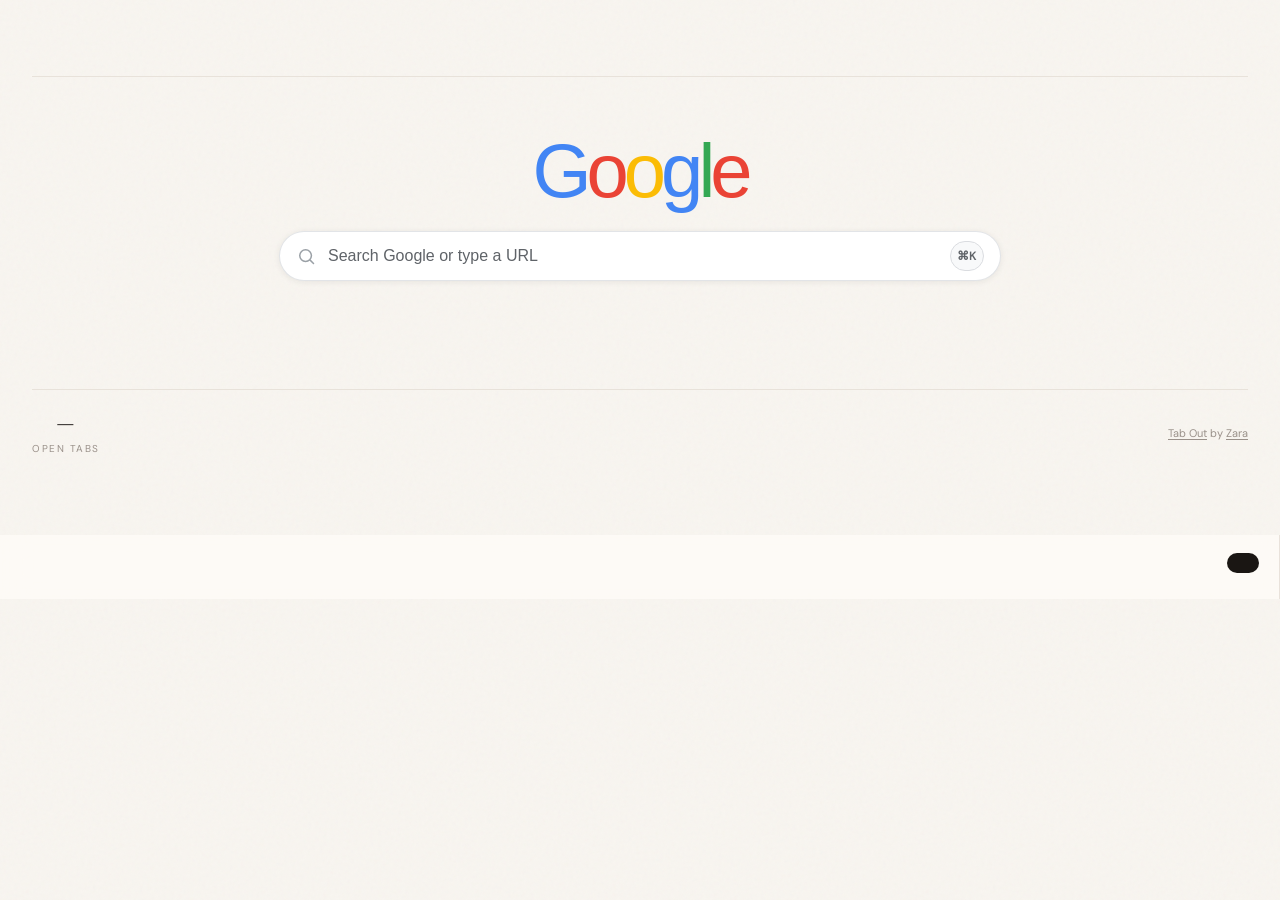
==== extension/index.html @ 03a7dc78 "增加了搜索框、常用网址和标签栏 增加了搜索框、常用网址和标签栏" ====
<!DOCTYPE html>
<html lang="en">
<head>
  <meta charset="UTF-8">
  <meta name="viewport" content="width=device-width, initial-scale=1.0">
  <title>Tab Out</title>

  <!-- Google Fonts: Newsreader (for headings/numbers) + DM Sans (for body text) -->
  <link rel="preconnect" href="https://fonts.googleapis.com">
  <link href="https://fonts.googleapis.com/css2?family=Newsreader:ital,opsz,wght@0,6..72,300;0,6..72,400;0,6..72,500;1,6..72,300;1,6..72,400&family=DM+Sans:wght@300;400;500;600&display=swap" rel="stylesheet">

  <link rel="stylesheet" href="style.css">
</head>
<body>
<div class="container">



  <!-- ================================================================
       HEADER — greeting on the left
       ================================================================ -->
  <header>
    <div class="header-left">
      <!-- "Good afternoon" — written by getGreeting() in app.js -->
      <h1 id="greeting"></h1>
      <!-- "Friday, April 4, 2026" — written by getDateDisplay() in app.js -->
      <div class="date" id="dateDisplay"></div>
    </div>
  </header>

  <section class="native-bridge" aria-label="Search and frequent sites">
    <div class="native-search-stage">
      <div class="google-mark" aria-hidden="true">
        <span class="g-blue">G</span><span class="g-red">o</span><span class="g-yellow">o</span><span class="g-blue">g</span><span class="g-green">l</span><span class="g-red">e</span>
      </div>

      <form class="native-search" id="nativeSearchForm">
        <label class="sr-only" for="nativeSearchInput">Search or enter address</label>
        <div class="native-search-shell">
          <svg class="native-search-icon" xmlns="http://www.w3.org/2000/svg" fill="none" viewBox="0 0 24 24" stroke-width="1.8" stroke="currentColor" aria-hidden="true">
            <path stroke-linecap="round" stroke-linejoin="round" d="m21 21-4.35-4.35m1.85-5.15a7 7 0 1 1-14 0 7 7 0 0 1 14 0Z" />
          </svg>
          <input
            id="nativeSearchInput"
            class="native-search-input"
            type="text"
            autocomplete="off"
            spellcheck="false"
            placeholder="Search Google or type a URL"
          >
          <div class="native-search-actions" aria-hidden="true">
            <span class="native-search-glyph">⌘K</span>
          </div>
        </div>
      </form>

      <section class="top-sites" aria-labelledby="topSitesTitle">
        <h2 class="sr-only" id="topSitesTitle">Frequent sites</h2>
        <div class="top-sites-list" id="topSitesList"></div>
        <p class="top-sites-empty" id="topSitesEmpty" style="display:none">
          Open a few sites and Chrome will start suggesting them here.
        </p>
      </section>
    </div>
  </section>

  <!-- ================================================================
       TAB OUT DUPES BANNER — appears when you have extra Tab Out tabs open
       Hidden by default; app.js shows it when dupeTabOutCount > 1
       ================================================================ -->
  <div class="tab-cleanup-banner" id="tabOutDupeBanner" style="display:none">
    <div class="tab-cleanup-left">
      <div class="tab-cleanup-icon">
        <svg xmlns="http://www.w3.org/2000/svg" fill="none" viewBox="0 0 24 24" stroke-width="1.5" stroke="currentColor">
          <path stroke-linecap="round" stroke-linejoin="round" d="M15.75 17.25v3.375c0 .621-.504 1.125-1.125 1.125h-9.75a1.125 1.125 0 0 1-1.125-1.125V7.875c0-.621.504-1.125 1.125-1.125H6.75a9.06 9.06 0 0 1 1.5.124m7.5 10.376h3.375c.621 0 1.125-.504 1.125-1.125V11.25c0-4.46-3.243-8.161-7.5-8.876a9.06 9.06 0 0 0-1.5-.124H9.375c-.621 0-1.125.504-1.125 1.125v3.5m7.5 10.375H9.375a1.125 1.125 0 0 1-1.125-1.125v-9.25m12 6.625v-1.875a3.375 3.375 0 0 0-3.375-3.375h-1.5a1.125 1.125 0 0 1-1.125-1.125v-1.5a3.375 3.375 0 0 0-3.375-3.375H9.75" />
        </svg>
      </div>
      <div class="tab-cleanup-text">
        You have <strong id="tabOutDupeCount"></strong> Tab Out tabs open. Keep just this one?
      </div>
    </div>
    <button class="tab-cleanup-btn" data-action="close-tabout-dupes">Close extras</button>
  </div>

  <!-- ================================================================
       MAIN CONTENT AREA — two-column layout
       Left: open tabs (domain/mission cards)
       Right: saved for later checklist
       The right column only renders when it has items (JS controls this)
       ================================================================ -->
  <div class="dashboard-columns" id="dashboardColumns">

    <!-- LEFT COLUMN: Open tabs -->
    <div class="active-section" id="openTabsSection" style="display:none">
      <div class="section-header">
        <h2 id="openTabsSectionTitle">Right now</h2>
        <div class="section-line"></div>
        <div class="section-count" id="openTabsSectionCount"></div>
      </div>
      <div class="missions" id="openTabsMissions"></div>
    </div>

    <!-- RIGHT COLUMN: Saved for Later checklist -->
    <div class="deferred-column" id="deferredColumn" style="display:none">
      <div class="section-header">
        <h2>Saved for later</h2>
        <div class="section-line"></div>
        <div class="section-count" id="deferredCount"></div>
      </div>

      <!-- Active checklist items — injected by renderDeferredList() in app.js -->
      <div class="deferred-list" id="deferredList"></div>

      <!-- Empty state — shown when no active deferred tabs -->
      <div class="deferred-empty" id="deferredEmpty" style="display:none">
        Nothing saved. Living in the moment.
      </div>

      <!-- Archive section — collapsed by default -->
      <div class="deferred-archive" id="deferredArchive" style="display:none">
        <button class="archive-toggle" id="archiveToggle">
          <svg class="archive-chevron" xmlns="http://www.w3.org/2000/svg" fill="none" viewBox="0 0 24 24" stroke-width="2" stroke="currentColor"><path stroke-linecap="round" stroke-linejoin="round" d="m19.5 8.25-7.5 7.5-7.5-7.5" /></svg>
          Archive
          <span class="archive-count" id="archiveCount"></span>
        </button>
        <div class="archive-body" id="archiveBody" style="display:none">
          <input type="text" class="archive-search" id="archiveSearch" placeholder="Search archived tabs...">
          <div class="archive-list" id="archiveList"></div>
        </div>
      </div>
    </div>

  </div><!-- end .dashboard-columns -->

  <!-- ================================================================
       FOOTER — global stats + refresh control
       ================================================================ -->
  <footer>
    <div class="footer-stats">
      <div class="stat">
        <div class="stat-num" id="statTabs">—</div>
        <div class="stat-label">Open tabs</div>
      </div>
    </div>
    <div class="last-refresh">
      <span style="color: var(--muted); font-size: 11px;"><a href="https://github.com/zarazhangrui/tab-out" target="_top" style="color: var(--muted); text-decoration: underline; text-underline-offset: 2px;">Tab Out</a> by <a href="https://x.com/zarazhangrui" target="_top" style="color: var(--muted); text-decoration: underline; text-underline-offset: 2px;">Zara</a></span>
    </div>
  </footer>

</div><!-- end .container -->

<section class="bookmarks-strip" aria-labelledby="bookmarksStripTitle">
  <div class="bookmarks-strip-header">
    <h2 class="sr-only" id="bookmarksStripTitle">Bookmarks bar</h2>
    <button class="bookmarks-more" type="button" id="bookmarksOpenManager" aria-label="Open bookmark manager">
      <svg xmlns="http://www.w3.org/2000/svg" fill="none" viewBox="0 0 24 24" stroke-width="1.8" stroke="currentColor" aria-hidden="true">
        <path stroke-linecap="round" stroke-linejoin="round" d="M3.75 6.75h16.5m-16.5 5.25h16.5m-16.5 5.25h16.5" />
      </svg>
    </button>
  </div>
  <div class="bookmarks-list" id="bookmarksList"></div>
  <p class="bookmarks-empty" id="bookmarksEmpty" style="display:none">
    No bookmarks on your bookmarks bar yet.
  </p>
</section>

<!-- ================================================================
     TOAST — floats above everything, used for action confirmations
     Hidden by default via CSS (opacity:0, translateY)
     ================================================================ -->
<div class="toast" id="toast">
  <!-- Checkmark circle icon (Heroicons outline) -->
  <svg xmlns="http://www.w3.org/2000/svg" fill="none" viewBox="0 0 24 24" stroke-width="2" stroke="currentColor">
    <path stroke-linecap="round" stroke-linejoin="round" d="M9 12.75 11.25 15 15 9.75M21 12a9 9 0 1 1-18 0 9 9 0 0 1 18 0Z" />
  </svg>
  <span id="toastText"></span>
</div>

<div class="shortcut-modal-backdrop" id="shortcutModalBackdrop" hidden>
  <div class="shortcut-modal" role="dialog" aria-modal="true" aria-labelledby="shortcutModalTitle">
    <div class="shortcut-modal-header">
      <h2 id="shortcutModalTitle">Add shortcut</h2>
      <button class="shortcut-modal-close" type="button" id="shortcutModalClose" aria-label="Close">
        <svg xmlns="http://www.w3.org/2000/svg" fill="none" viewBox="0 0 24 24" stroke-width="2.2" stroke="currentColor">
          <path stroke-linecap="round" stroke-linejoin="round" d="M6 18 18 6M6 6l12 12" />
        </svg>
      </button>
    </div>
    <form class="shortcut-form" id="shortcutForm">
      <input type="hidden" id="shortcutFormMode" value="create">
      <input type="hidden" id="shortcutFormSourceId" value="">
      <div class="shortcut-field">
        <label for="shortcutName">Name</label>
        <input id="shortcutName" type="text" maxlength="40" placeholder="ChatGPT">
      </div>
      <div class="shortcut-field">
        <label for="shortcutUrl">URL</label>
        <input id="shortcutUrl" type="text" placeholder="https://chatgpt.com">
      </div>
      <p class="shortcut-form-error" id="shortcutFormError" style="display:none"></p>
      <div class="shortcut-form-actions">
        <button class="shortcut-secondary-btn" type="button" id="shortcutCancel">Cancel</button>
        <button class="shortcut-primary-btn" type="submit" id="shortcutSubmit">Save</button>
      </div>
    </form>
  </div>
</div>

<!-- Personal config (gitignored) — defines LOCAL_LANDING_PAGE_PATTERNS etc. -->
<!-- If the file doesn't exist, that's fine — app.js uses sensible defaults. -->
<script src="config.local.js"></script>

<!-- Main dashboard logic — loads last so the DOM is ready -->
<script src="app.js"></script>
</body>
</html>
---- extension/style.css ----
/* ============================================================
   Tab Mission Control — Dashboard Styles
   Extracted directly from mockup.html — do not modify unless
   also updating the mockup. This is the approved design.
   ============================================================ */

:root {
  --ink: #1a1613;
  --paper: #f8f5f0;
  --warm-gray: #e8e2da;
  --muted: #9a918a;
  --accent-amber: #c8713a;
  --accent-sage: #5a7a62;
  --accent-slate: #5a6b7a;
  --accent-rose: #b35a5a;
  --status-active: #3d7a4a;
  --status-cooling: #b8892e;
  --status-abandoned: #b35a5a;
  --card-bg: #fffdf9;
  --shadow: rgba(26, 22, 19, 0.06);
}

* { margin: 0; padding: 0; box-sizing: border-box; }

body {
  font-family: 'DM Sans', sans-serif;
  background: var(--paper);
  color: var(--ink);
  min-height: 100vh;
  -webkit-font-smoothing: antialiased;
}

/* Subtle paper texture */
body::before {
  content: '';
  position: fixed;
  inset: 0;
  background-image: url("data:image/svg+xml,%3Csvg viewBox='0 0 256 256' xmlns='http://www.w3.org/2000/svg'%3E%3Cfilter id='noise'%3E%3CfeTurbulence type='fractalNoise' baseFrequency='0.9' numOctaves='4' stitchTiles='stitch'/%3E%3C/filter%3E%3Crect width='100%25' height='100%25' filter='url(%23noise)' opacity='0.03'/%3E%3C/svg%3E");
  pointer-events: none;
  z-index: 0;
}

.container {
  position: relative;
  z-index: 1;
  max-width: 960px;
  margin: 0 auto;
  padding: 48px 32px 80px;
}

/* When the saved-for-later sidebar is open, expand the container
   so the tab grid still has room for 2-3 columns */
.container:has(.dashboard-columns) {
  max-width: 1300px;
}

/* ---- Header ---- */
header {
  display: flex;
  justify-content: space-between;
  align-items: flex-start;
  margin-bottom: 48px;
  padding-bottom: 24px;
  border-bottom: 1px solid var(--warm-gray);
}

.header-left h1 {
  font-family: 'Newsreader', serif;
  font-weight: 300;
  font-size: 28px;
  letter-spacing: -0.5px;
  color: var(--ink);
  margin-bottom: 4px;
}

.header-left .date {
  font-size: 13px;
  color: var(--muted);
  font-weight: 400;
  letter-spacing: 0.5px;
  text-transform: uppercase;
}

.sr-only {
  position: absolute;
  width: 1px;
  height: 1px;
  padding: 0;
  margin: -1px;
  overflow: hidden;
  clip: rect(0, 0, 0, 0);
  white-space: nowrap;
  border: 0;
}

.native-bridge {
  display: flex;
  flex-direction: column;
  gap: 28px;
  margin-bottom: 32px;
}

.native-search-stage {
  display: flex;
  flex-direction: column;
  align-items: center;
  gap: 22px;
  padding-top: 8px;
}

.google-mark {
  font-family: Arial, sans-serif;
  font-size: 76px;
  font-weight: 500;
  letter-spacing: -5px;
  line-height: 1;
}

.g-blue { color: #4285f4; }
.g-red { color: #ea4335; }
.g-yellow { color: #fbbc05; }
.g-green { color: #34a853; }

.native-search {
  width: min(100%, 722px);
}

.native-search-shell {
  display: flex;
  align-items: center;
  gap: 12px;
  min-height: 50px;
  padding: 0 16px;
  border-radius: 999px;
  background: #fff;
  border: 1px solid rgba(223, 225, 229, 0.9);
  box-shadow: 0 1px 6px rgba(32, 33, 36, 0.08);
}

.native-search-shell:focus-within {
  border-color: rgba(223, 225, 229, 0.9);
  box-shadow: 0 1px 10px rgba(32, 33, 36, 0.18);
}

.native-search-icon {
  width: 20px;
  height: 20px;
  color: #9aa0a6;
  flex-shrink: 0;
}

.native-search-input {
  flex: 1;
  border: none;
  background: transparent;
  color: #202124;
  font-family: Arial, sans-serif;
  font-size: 16px;
  outline: none;
}

.native-search-input::placeholder {
  color: #5f6368;
}

.native-search-actions {
  display: flex;
  align-items: center;
  gap: 10px;
  color: #5f6368;
}

.native-search-glyph {
  display: inline-flex;
  align-items: center;
  justify-content: center;
  min-width: 34px;
  height: 30px;
  border-radius: 999px;
  border: 1px solid #dadce0;
  background: #f8f9fa;
  color: #5f6368;
  font-size: 12px;
  font-weight: 600;
  letter-spacing: 0.2px;
}

.top-sites {
  width: min(100%, 980px);
}

.top-sites-list {
  display: flex;
  flex-wrap: nowrap;
  justify-content: center;
  align-items: flex-start;
  gap: 10px;
  overflow-x: auto;
  overflow-y: hidden;
  padding-bottom: 6px;
  scrollbar-width: none;
}

.top-sites-list::-webkit-scrollbar {
  display: none;
}

.top-site {
  width: 88px;
  flex: 0 0 88px;
  color: #202124;
  display: flex;
  flex-direction: column;
  align-items: center;
  gap: 10px;
  position: relative;
}

.top-site-link {
  width: 100%;
  text-decoration: none;
  color: inherit;
  display: flex;
  flex-direction: column;
  align-items: center;
  gap: 10px;
  background: transparent;
  border: none;
  cursor: pointer;
  font: inherit;
  padding: 0;
}

.top-site-icon-wrap {
  width: 72px;
  height: 72px;
  display: flex;
  align-items: center;
  justify-content: center;
  border-radius: 18px;
  transition: background 0.18s ease;
}

.top-site:hover .top-site-icon-wrap {
  background: rgba(60, 64, 67, 0.08);
}

.top-site.menu-open .top-site-icon-wrap {
  background: rgba(60, 64, 67, 0.08);
}

.top-site-icon {
  width: 48px;
  height: 48px;
  border-radius: 50%;
  background: #fff;
  border: 1px solid rgba(218, 220, 224, 0.9);
  box-shadow: 0 1px 3px rgba(32, 33, 36, 0.08);
  display: flex;
  align-items: center;
  justify-content: center;
  overflow: hidden;
}

.top-site-icon img {
  width: 28px;
  height: 28px;
}

.top-site-label {
  width: 100%;
  text-align: center;
  font-size: 13px;
  line-height: 1.3;
  overflow: hidden;
  text-overflow: ellipsis;
  white-space: nowrap;
}

.top-sites-empty {
  text-align: center;
  color: var(--muted);
  font-size: 13px;
}

.top-site-menu-trigger {
  position: absolute;
  top: -2px;
  right: 4px;
  width: 28px;
  height: 28px;
  border: none;
  border-radius: 50%;
  background: #f1f3f4;
  color: #5f6368;
  display: flex;
  align-items: center;
  justify-content: center;
  opacity: 0;
  pointer-events: none;
  transition: opacity 0.16s ease, background 0.16s ease;
  z-index: 2;
}

.top-site:hover .top-site-menu-trigger,
.top-site.menu-open .top-site-menu-trigger {
  opacity: 1;
  pointer-events: auto;
}

.top-site-menu-trigger:hover {
  background: #e8eaed;
}

.top-site-menu-trigger svg {
  width: 16px;
  height: 16px;
}

.top-site-menu {
  position: absolute;
  top: 30px;
  right: -8px;
  min-width: 138px;
  background: #fff;
  border: 1px solid #dadce0;
  border-radius: 12px;
  box-shadow: 0 8px 24px rgba(32, 33, 36, 0.16);
  padding: 6px;
  display: none;
  z-index: 3;
}

.top-site-menu.visible {
  display: block;
}

.top-site-menu button {
  width: 100%;
  border: none;
  background: transparent;
  border-radius: 8px;
  text-align: left;
  padding: 10px 12px;
  font: inherit;
  color: #202124;
  cursor: pointer;
}

.top-site-menu button:hover {
  background: #f1f3f4;
}

.add-shortcut-icon {
  color: #202124;
}

.add-shortcut-icon svg {
  width: 22px;
  height: 22px;
}

.shortcut-modal-backdrop {
  position: fixed;
  inset: 0;
  background: rgba(32, 33, 36, 0.38);
  display: flex;
  align-items: center;
  justify-content: center;
  z-index: 120;
  padding: 24px;
}

.shortcut-modal-backdrop[hidden] {
  display: none !important;
}

.shortcut-modal {
  width: min(100%, 420px);
  background: #fff;
  border-radius: 24px;
  box-shadow: 0 24px 60px rgba(32, 33, 36, 0.28);
  padding: 22px 22px 18px;
}

.shortcut-modal-header {
  display: flex;
  align-items: center;
  justify-content: space-between;
  gap: 12px;
  margin-bottom: 18px;
}

.shortcut-modal-header h2 {
  font-family: Arial, sans-serif;
  font-size: 22px;
  font-weight: 500;
  color: #202124;
}

.shortcut-modal-close {
  width: 34px;
  height: 34px;
  border: none;
  border-radius: 50%;
  background: transparent;
  color: #5f6368;
  display: flex;
  align-items: center;
  justify-content: center;
  cursor: pointer;
}

.shortcut-modal-close:hover {
  background: #f1f3f4;
}

.shortcut-modal-close svg {
  width: 18px;
  height: 18px;
}

.shortcut-form {
  display: flex;
  flex-direction: column;
  gap: 14px;
}

.shortcut-field {
  display: flex;
  flex-direction: column;
  gap: 7px;
}

.shortcut-field label {
  font-size: 13px;
  color: #5f6368;
}

.shortcut-field input {
  height: 44px;
  border: 1px solid #dadce0;
  border-radius: 12px;
  padding: 0 14px;
  font: inherit;
  color: #202124;
  outline: none;
}

.shortcut-field input:focus {
  border-color: #1a73e8;
  box-shadow: 0 0 0 3px rgba(26, 115, 232, 0.14);
}

.shortcut-form-error {
  color: #d93025;
  font-size: 13px;
}

.shortcut-form-actions {
  display: flex;
  justify-content: flex-end;
  gap: 10px;
  margin-top: 4px;
}

.shortcut-secondary-btn,
.shortcut-primary-btn {
  height: 38px;
  border-radius: 999px;
  padding: 0 16px;
  font: inherit;
  cursor: pointer;
}

.shortcut-secondary-btn {
  border: 1px solid #dadce0;
  background: #fff;
  color: #1a73e8;
}

.shortcut-primary-btn {
  border: none;
  background: #1a73e8;
  color: #fff;
}

.bookmarks-strip {
  background: rgba(255, 253, 249, 0.72);
  border-right: 1px solid rgba(232, 226, 218, 0.95);
  box-shadow: none;
  backdrop-filter: blur(14px);
  padding: 10px 8px 10px 10px;
  position: fixed;
  top: 0;
  left: 0;
  width: 188px;
  height: 100vh;
  max-height: 100vh;
  overflow: hidden;
  z-index: 5;
  display: flex;
  flex-direction: column;
}

.bookmarks-more {
  width: 28px;
  height: 28px;
  border: none;
  border-radius: 6px;
  background: transparent;
  color: var(--muted);
  cursor: pointer;
  display: flex;
  align-items: center;
  justify-content: center;
  padding: 0;
  margin-left: auto;
  transition: background 0.15s ease, color 0.15s ease;
}

.bookmarks-more:hover {
  background: rgba(26, 22, 19, 0.06);
  color: var(--ink);
}

.bookmarks-more svg {
  width: 16px;
  height: 16px;
}

.bookmarks-strip-header {
  display: flex;
  align-items: center;
  justify-content: flex-end;
  min-height: 28px;
  margin-bottom: 8px;
}

.bookmarks-list {
  display: flex;
  flex-direction: column;
  gap: 2px;
  flex: 1;
  overflow-y: auto;
  padding-right: 4px;
}

.bookmark-pill {
  display: inline-flex;
  align-items: center;
  gap: 8px;
  width: 100%;
  min-width: 0;
  padding: 7px 8px;
  border-radius: 6px;
  border: none;
  background: transparent;
  color: var(--ink);
  text-decoration: none;
  cursor: pointer;
  transition: background 0.15s ease;
}

.bookmark-pill:hover {
  background: rgba(26, 22, 19, 0.05);
}

.bookmark-pill.folder {
  font-family: 'DM Sans', sans-serif;
}

.bookmark-favicon,
.bookmark-pill-icon {
  width: 16px;
  height: 16px;
  flex-shrink: 0;
}

.bookmark-pill-label {
  min-width: 0;
  overflow: hidden;
  text-overflow: ellipsis;
  white-space: nowrap;
  font-size: 12px;
  line-height: 1.35;
}

.bookmark-pill-meta {
  color: var(--muted);
  font-size: 11px;
}

.bookmarks-empty {
  font-size: 13px;
  color: var(--muted);
  font-style: italic;
}

/* ---- Tab cleanup banner ---- */
.tab-cleanup-banner {
  background: linear-gradient(135deg, rgba(200, 113, 58, 0.04), rgba(200, 113, 58, 0.09));
  border: 1px solid rgba(200, 113, 58, 0.18);
  border-radius: 8px;
  padding: 16px 24px;
  display: flex;
  align-items: center;
  justify-content: space-between;
  margin-bottom: 16px;
}

.tab-cleanup-left {
  display: flex;
  align-items: center;
  gap: 16px;
}

.tab-cleanup-icon {
  width: 36px;
  height: 36px;
  border-radius: 50%;
  background: rgba(200, 113, 58, 0.1);
  display: flex;
  align-items: center;
  justify-content: center;
  flex-shrink: 0;
}

.tab-cleanup-icon svg {
  width: 18px;
  height: 18px;
  color: var(--accent-amber);
}

.tab-cleanup-text {
  font-size: 13px;
  color: var(--ink);
  line-height: 1.5;
}

.tab-cleanup-text strong {
  font-weight: 600;
}

.tab-cleanup-btn {
  font-family: 'DM Sans', sans-serif;
  font-size: 12px;
  font-weight: 600;
  padding: 8px 20px;
  border-radius: 6px;
  border: none;
  background: var(--accent-amber);
  color: white;
  cursor: pointer;
  transition: all 0.2s;
  white-space: nowrap;
}

.tab-cleanup-btn:hover {
  opacity: 0.85;
  transform: translateY(-1px);
}

/* ---- Nudge banner ---- */
.nudge-banner {
  background: linear-gradient(135deg, rgba(179, 90, 90, 0.04), rgba(179, 90, 90, 0.08));
  border: 1px solid rgba(179, 90, 90, 0.15);
  border-radius: 8px;
  padding: 16px 24px;
  display: flex;
  align-items: center;
  gap: 16px;
  margin-bottom: 40px;
}

.nudge-icon {
  width: 36px;
  height: 36px;
  border-radius: 50%;
  background: rgba(179, 90, 90, 0.1);
  display: flex;
  align-items: center;
  justify-content: center;
  flex-shrink: 0;
}

.nudge-icon svg {
  width: 18px;
  height: 18px;
  color: var(--status-abandoned);
}

.nudge-text {
  font-size: 13px;
  color: var(--ink);
  line-height: 1.5;
}

.nudge-text strong {
  font-weight: 600;
}

/* ---- Section Headers ---- */
.section-header {
  display: flex;
  align-items: center;
  gap: 12px;
  margin-bottom: 20px;
  margin-top: 8px;
}

.section-header h2 {
  font-family: 'Newsreader', serif;
  font-weight: 400;
  font-size: 18px;
  font-style: italic;
  color: var(--muted);
  white-space: nowrap;
}

.section-line {
  flex: 1;
  height: 1px;
  background: var(--warm-gray);
}

.section-count {
  font-size: 12px;
  color: var(--muted);
  font-weight: 500;
  letter-spacing: 0.5px;
  white-space: nowrap;
}

/* ---- Mission Cards ---- */
.missions {
  columns: 280px;
  column-gap: 12px;
  margin-bottom: 40px;
}

.mission-card {
  background: var(--card-bg);
  border: 1px solid var(--warm-gray);
  border-radius: 8px;
  padding: 16px 18px;
  display: flex;
  flex-direction: column;
  gap: 8px;
  transition: box-shadow 0.25s ease, transform 0.25s ease;
  cursor: pointer;
  position: relative;
  overflow: hidden;
  break-inside: avoid;       /* don't split a card across columns */
  margin-bottom: 12px;       /* vertical spacing (replaces grid gap) */
}

/* Colored top border instead of side bar for grid cards */
.mission-card::before {
  content: '';
  position: absolute;
  top: 0;
  left: 0;
  right: 0;
  height: 3px;
  background: var(--warm-gray);
}

.mission-card.has-active-bar::before { background: var(--status-active); }
.mission-card.has-amber-bar::before { background: var(--accent-amber); }
.mission-card.has-neutral-bar::before { background: var(--warm-gray); }

.mission-card:hover {
  box-shadow: 0 4px 20px var(--shadow);
  transform: translateY(-1px);
}

/* Closing animation — card scales down and fades out */
.mission-card.closing {
  opacity: 0;
  transform: scale(0.9);
  transition: opacity 0.25s ease, transform 0.25s ease;
  pointer-events: none;
}

.mission-card.collapsed {
  display: none !important;
}

/* Old side status bar — hidden, replaced by top border via ::before */
.status-bar {
  display: none;
}

.mission-content {
  min-width: 0;
}

/* Hide the right-side meta (page count) — info is already in the badge */
.mission-meta {
  display: none;
}

.mission-top {
  display: flex;
  align-items: center;
  gap: 10px;
  margin-bottom: 6px;
  flex-wrap: wrap;
}

.mission-name {
  font-weight: 600;
  font-size: 15px;
  color: var(--ink);
  letter-spacing: -0.2px;
}

.mission-tag {
  font-size: 10px;
  text-transform: uppercase;
  letter-spacing: 1px;
  font-weight: 600;
  padding: 2px 8px;
  border-radius: 3px;
}

.mission-tag.active {
  color: var(--status-active);
  background: rgba(61, 122, 74, 0.08);
}

.mission-tag.cooling {
  color: var(--status-cooling);
  background: rgba(184, 137, 46, 0.08);
}

.mission-tag.abandoned {
  color: var(--status-abandoned);
  background: rgba(179, 90, 90, 0.08);
}

/* Tab indicator badge — shows how many Chrome tabs are still open for this mission */
.open-tabs-badge {
  display: inline-flex;
  align-items: center;
  gap: 4px;
  font-size: 10px;
  font-weight: 500;
  color: var(--accent-amber);
  background: rgba(200, 113, 58, 0.08);
  padding: 2px 8px;
  border-radius: 3px;
}

.open-tabs-badge svg {
  width: 10px;
  height: 10px;
}

.mission-summary {
  font-size: 13px;
  color: var(--muted);
  line-height: 1.5;
  margin-bottom: 8px;
}

.mission-pages {
  display: flex;
  flex-direction: column;
  gap: 0;
}

/* ---- Tab row — each tab is a full-width row with favicon, title, and actions ---- */
.page-chip {
  font-size: 13px;
  color: var(--ink);
  background: transparent;
  padding: 8px 4px;
  border-radius: 0;
  border: none;
  border-bottom: 1px solid rgba(154, 145, 138, 0.1);
  position: relative;
  display: flex;
  align-items: center;
  gap: 8px;
  line-height: 1.4;
}

.page-chip:last-child,
.page-chip-overflow {
  border-bottom: none;
}

/* Favicon */
.chip-favicon {
  width: 16px;
  height: 16px;
  flex-shrink: 0;
  border-radius: 2px;
}

.deferred-favicon {
  width: 14px;
  height: 14px;
  vertical-align: -2px;
  margin-right: 4px;
}

/* Title text — wraps naturally, no truncation */
.chip-text {
  flex: 1;
  min-width: 0;
  /* Show up to 2 lines, then ellipsis */
  display: -webkit-box;
  -webkit-line-clamp: 2;
  -webkit-box-orient: vertical;
  overflow: hidden;
}

/* Duplicate badge */
.chip-dupe-badge {
  color: var(--accent-amber);
  font-weight: 600;
}

/* Duplicate border highlight */
.chip-has-dupes {
  border-color: rgba(200, 113, 58, 0.25);
}

/* Action buttons grouped on the right */
.chip-actions {
  display: flex;
  align-items: center;
  gap: 2px;
  flex-shrink: 0;
  margin-left: auto;
}

/* ---- Chip action buttons (save + close) ---- */
.chip-action {
  display: inline-flex;
  align-items: center;
  justify-content: center;
  background: none;
  border: none;
  color: var(--muted);
  cursor: pointer;
  padding: 4px;
  border-radius: 4px;
  opacity: 0.35;
  transition: opacity 0.15s, color 0.15s, background 0.15s;
  flex-shrink: 0;
}

.chip-action svg {
  width: 15px;
  height: 15px;
}

.chip-action:hover {
  opacity: 1;
  background: rgba(154, 145, 138, 0.1);
}

.chip-save:hover {
  color: var(--accent-sage);
  background: rgba(90, 122, 98, 0.08);
}

.chip-close:hover {
  color: var(--status-abandoned);
  background: rgba(179, 90, 90, 0.08);
}

.page-chip.clickable {
  cursor: pointer;
  transition: background 0.15s ease;
}

.page-chip.clickable:hover {
  background: rgba(200, 113, 58, 0.04);
}

/* "+N more" overflow chip */
.page-chip-overflow {
  font-size: 12px;
  color: var(--muted);
  padding: 6px 4px;
}

/* mission-meta hidden — see above */

.mission-time {
  font-size: 12px;
  color: var(--muted);
  margin-bottom: 4px;
}

.mission-page-count {
  font-size: 20px;
  font-family: 'Newsreader', serif;
  font-weight: 300;
  color: var(--ink);
  line-height: 1;
}

.mission-page-label {
  font-size: 10px;
  color: var(--muted);
  text-transform: uppercase;
  letter-spacing: 1px;
}

/* ---- Actions row ---- */
.actions {
  display: flex;
  gap: 8px;
  margin-top: 10px;
}

.action-btn {
  font-size: 11px;
  font-family: 'DM Sans', sans-serif;
  font-weight: 500;
  padding: 5px 14px;
  border-radius: 4px;
  border: 1px solid var(--warm-gray);
  background: var(--card-bg);
  color: var(--muted);
  cursor: pointer;
  transition: all 0.2s;
  display: inline-flex;
  align-items: center;
  gap: 5px;
}

.action-btn:hover {
  border-color: var(--ink);
  color: var(--ink);
}

.action-btn svg {
  width: 12px;
  height: 12px;
}

.action-btn.primary {
  background: var(--ink);
  color: var(--paper);
  border-color: var(--ink);
}

.action-btn.primary:hover {
  opacity: 0.85;
}

.action-btn.close-tabs {
  border-color: rgba(200, 113, 58, 0.3);
  color: var(--accent-amber);
  background: rgba(200, 113, 58, 0.04);
}

.action-btn.close-tabs:hover {
  background: rgba(200, 113, 58, 0.1);
  border-color: var(--accent-amber);
}

.action-btn.save-tabs {
  border-color: rgba(90, 122, 98, 0.3);
  color: var(--accent-sage);
  background: rgba(90, 122, 98, 0.04);
}

.action-btn.save-tabs:hover {
  background: rgba(90, 122, 98, 0.1);
  border-color: var(--accent-sage);
}

.action-btn.danger {
  color: var(--status-abandoned);
}

.action-btn.danger:hover {
  border-color: var(--status-abandoned);
  color: var(--status-abandoned);
}

/* ---- Toast notification ---- */
.toast {
  position: fixed;
  bottom: 32px;
  left: 50%;
  transform: translateX(-50%) translateY(80px);
  background: var(--ink);
  color: var(--paper);
  font-family: 'DM Sans', sans-serif;
  font-size: 13px;
  font-weight: 500;
  padding: 12px 24px;
  border-radius: 8px;
  box-shadow: 0 8px 32px rgba(0,0,0,0.2);
  z-index: 100;
  opacity: 0;
  transition: all 0.4s cubic-bezier(0.16, 1, 0.3, 1);
  pointer-events: none;
  display: flex;
  align-items: center;
  gap: 8px;
}

.toast.visible {
  opacity: 1;
  transform: translateX(-50%) translateY(0);
}

.toast svg {
  width: 16px;
  height: 16px;
  color: var(--status-active);
}

/* ---- Footer ---- */
footer {
  margin-top: 48px;
  padding-top: 20px;
  border-top: 1px solid var(--warm-gray);
  display: flex;
  justify-content: space-between;
  align-items: center;
}

.footer-stats {
  display: flex;
  gap: 32px;
}

.stat {
  text-align: center;
}

.stat-num {
  font-family: 'Newsreader', serif;
  font-size: 28px;
  font-weight: 300;
  color: var(--ink);
  line-height: 1;
  transition: all 0.3s;
}

.stat-label {
  font-size: 10px;
  text-transform: uppercase;
  letter-spacing: 1.5px;
  color: var(--muted);
  margin-top: 4px;
}

.last-refresh {
  font-size: 11px;
  color: var(--muted);
}

.refresh-btn {
  font-family: 'DM Sans', sans-serif;
  font-size: 11px;
  font-weight: 500;
  color: var(--accent-amber);
  background: none;
  border: none;
  cursor: pointer;
  text-decoration: underline;
  text-underline-offset: 2px;
}

/* ---- Animations ---- */
@keyframes fadeUp {
  from { opacity: 0; transform: translateY(12px); }
  to { opacity: 1; transform: translateY(0); }
}

header { animation: fadeUp 0.5s ease both; }
.native-bridge { animation: fadeUp 0.5s ease 0.15s both; }
.tab-cleanup-banner { animation: fadeUp 0.5s ease 0.1s both; }
.nudge-banner { animation: fadeUp 0.5s ease 0.15s both; }
.active-section .section-header { animation: fadeUp 0.5s ease 0.2s both; }
.active-section .missions .mission-card:nth-child(1) { animation: fadeUp 0.4s ease 0.25s both; }
.active-section .missions .mission-card:nth-child(2) { animation: fadeUp 0.4s ease 0.3s both; }
.active-section .missions .mission-card:nth-child(3) { animation: fadeUp 0.4s ease 0.35s both; }
.active-section .missions .mission-card:nth-child(4) { animation: fadeUp 0.4s ease 0.4s both; }
.abandoned-section .section-header { animation: fadeUp 0.5s ease 0.45s both; }
.abandoned-section .missions .mission-card:nth-child(1) { animation: fadeUp 0.4s ease 0.5s both; }
.abandoned-section .missions .mission-card:nth-child(2) { animation: fadeUp 0.4s ease 0.55s both; }
.abandoned-section .missions .mission-card:nth-child(3) { animation: fadeUp 0.4s ease 0.6s both; }
footer { animation: fadeUp 0.5s ease 0.65s both; }

.deferred-list .deferred-item:nth-child(1) { animation-delay: 0.05s; }
.deferred-list .deferred-item:nth-child(2) { animation-delay: 0.1s; }
.deferred-list .deferred-item:nth-child(3) { animation-delay: 0.15s; }
.deferred-list .deferred-item:nth-child(4) { animation-delay: 0.2s; }
.deferred-list .deferred-item:nth-child(5) { animation-delay: 0.25s; }
.deferred-column .section-header { animation: fadeUp 0.5s ease 0.1s both; }


/* ================================================================
   STATIC DEFAULT VIEW — new elements added for "AI on demand"
   ================================================================ */

/* ---- Neutral status bar (domain-grouped cards, no AI color) ---- */
.status-bar.neutral {
  background: var(--warm-gray);
}

/* ---- "Domain" tag on static domain cards ---- */
.mission-tag.neutral {
  color: var(--muted);
  background: rgba(154, 145, 138, 0.1);
}

/* ================================================================
   MISSIONS EMPTY STATE
   Shown when all mission cards have been closed.
   A calm, satisfying "you did it" moment.
   ================================================================ */

.missions-empty-state {
  /* Takes the full width — spans all columns */
  column-span: all;

  display: flex;
  flex-direction: column;
  align-items: center;
  justify-content: center;
  gap: 12px;

  padding: 56px 24px;
  text-align: center;

  animation: fadeUp 0.5s ease both;
}

/* CSS-drawn checkmark in a glowing circle */
.empty-checkmark {
  width: 56px;
  height: 56px;
  border-radius: 50%;
  background: rgba(90, 122, 98, 0.1);
  border: 1.5px solid rgba(90, 122, 98, 0.3);

  /* Soft sage glow */
  box-shadow: 0 0 0 8px rgba(90, 122, 98, 0.05),
              0 0 0 16px rgba(90, 122, 98, 0.03);

  display: flex;
  align-items: center;
  justify-content: center;

  /* Pop in with a gentle scale animation */
  animation: checkPop 0.5s cubic-bezier(0.34, 1.56, 0.64, 1) 0.1s both;
}

.empty-checkmark svg {
  width: 26px;
  height: 26px;
  color: var(--accent-sage);
  stroke-width: 2.5;
}

@keyframes checkPop {
  from { transform: scale(0.6); opacity: 0; }
  to   { transform: scale(1);   opacity: 1; }
}

.empty-title {
  font-family: 'Newsreader', serif;
  font-size: 20px;
  font-weight: 400;
  font-style: italic;
  color: var(--ink);
  letter-spacing: -0.3px;
}

.empty-subtitle {
  font-size: 13px;
  color: var(--muted);
  font-weight: 400;
  letter-spacing: 0.3px;
}


/* ================================================================
   UPDATE BANNER
   Appears at the very top of the page when a new version is available.
   Intentionally thin and unobtrusive — it's informational, not urgent.
   The warm sage green palette feels calm and positive ("new thing!"),
   contrasting with the amber/rose warning tones used elsewhere.
   ================================================================ */

.update-banner {
  /* Thin bar — sits above the header, below the container's top padding */
  display: flex;
  align-items: center;
  justify-content: space-between;
  gap: 12px;

  /* Sage green tint — matches accent-sage but very light */
  background: linear-gradient(135deg, rgba(90, 122, 98, 0.05), rgba(90, 122, 98, 0.10));
  border: 1px solid rgba(90, 122, 98, 0.22);
  border-radius: 8px;
  padding: 10px 16px;

  /* Push the header down slightly */
  margin-bottom: 24px;

  /* Slide in from above when it appears */
  animation: bannerSlideIn 0.35s cubic-bezier(0.16, 1, 0.3, 1) both;
}

@keyframes bannerSlideIn {
  from { opacity: 0; transform: translateY(-8px); }
  to   { opacity: 1; transform: translateY(0); }
}

/* Left cluster: icon + text */
.update-banner-left {
  display: flex;
  align-items: center;
  gap: 10px;
  flex: 1;
  min-width: 0; /* prevents text overflow from breaking layout */
}

.update-banner-icon {
  width: 16px;
  height: 16px;
  color: var(--accent-sage);
  flex-shrink: 0;
  opacity: 0.85;
}

.update-banner-text {
  font-size: 13px;
  color: var(--ink);
  font-weight: 400;
  line-height: 1.4;
  opacity: 0.85;
}

/* Right cluster: action button + dismiss X */
.update-banner-right {
  display: flex;
  align-items: center;
  gap: 8px;
  flex-shrink: 0;
}

/* "Update now" button — small, filled, sage green */
.update-banner-btn {
  font-family: 'DM Sans', sans-serif;
  font-size: 12px;
  font-weight: 500;
  color: #fff;
  background: var(--accent-sage);
  border: none;
  border-radius: 5px;
  padding: 5px 12px;
  cursor: pointer;
  letter-spacing: 0.2px;
  transition: background 0.2s, opacity 0.2s;
  white-space: nowrap;
}

.update-banner-btn:hover {
  background: #4a6952; /* slightly darker sage */
}

.update-banner-btn:disabled {
  opacity: 0.55;
  cursor: not-allowed;
}

/* Dismiss X button — minimal, icon-only */
.update-banner-dismiss {
  display: flex;
  align-items: center;
  justify-content: center;
  width: 24px;
  height: 24px;
  border: none;
  background: transparent;
  cursor: pointer;
  border-radius: 4px;
  color: var(--muted);
  transition: background 0.15s, color 0.15s;
  padding: 0;
  flex-shrink: 0;
}

.update-banner-dismiss:hover {
  background: rgba(26, 22, 19, 0.06);
  color: var(--ink);
}

.update-banner-dismiss svg {
  width: 14px;
  height: 14px;
}


/* ================================================================
   SAVED FOR LATER — Checklist Column + Archive
   ================================================================ */

/* ---- Two-column layout ---- */
.dashboard-columns {
  display: flex;
  gap: 32px;
  align-items: flex-start;
}

/* Open tabs column keeps the grid layout */
.dashboard-columns .active-section {
  flex: 1;
  min-width: 600px;
}

/* Saved for later column — fixed width on the right, scrolls independently */
.deferred-column {
  width: 280px;
  flex-shrink: 0;
  position: sticky;
  top: 32px;
  max-height: calc(100vh - 64px);
  overflow-y: auto;
}

/* On narrow screens, stack vertically */
@media (max-width: 800px) {
  .google-mark {
    font-size: 56px;
    letter-spacing: -3px;
  }
  .native-search-shell {
    min-height: 48px;
    padding: 0 14px;
  }
  .top-sites-list {
    justify-content: flex-start;
    gap: 8px;
  }
  .top-site {
    width: 76px;
    flex-basis: 76px;
  }
  .top-site-icon-wrap {
    width: 64px;
    height: 64px;
  }
  .top-site-icon {
    width: 44px;
    height: 44px;
  }
  .dashboard-columns {
    flex-direction: column;
  }
  .deferred-column {
    width: 100%;
    position: static;
  }
}

@media (max-width: 520px) {
  .native-bridge {
    gap: 22px;
  }
  .google-mark {
    font-size: 44px;
    letter-spacing: -2px;
  }
}

@media (max-width: 1480px) {
  .bookmarks-strip {
    position: static;
    width: auto;
    height: auto;
    max-height: none;
    overflow: visible;
    padding: 18px 20px;
    border-right: 1px solid rgba(232, 226, 218, 0.95);
  }
  .bookmarks-strip-header {
    flex-direction: row;
    justify-content: space-between;
    align-items: center;
    gap: 16px;
    min-height: 0;
  }
  .bookmarks-more {
    width: auto;
    height: auto;
    border-radius: 999px;
    background: var(--ink);
    color: var(--paper);
    padding: 10px 16px;
  }
  .bookmarks-more svg {
    width: 0;
    height: 0;
  }
  .bookmarks-list {
    display: flex;
    flex-wrap: wrap;
    flex-direction: row;
    max-height: none;
    overflow: visible;
    padding-right: 0;
  }
  .bookmark-pill {
    width: auto;
    max-width: 100%;
    border-radius: 999px;
    padding: 10px 14px;
    background: linear-gradient(180deg, rgba(255,255,255,0.95), rgba(248,245,240,0.92));
  }
  .bookmark-pill:hover {
    background: linear-gradient(180deg, rgba(255,255,255,0.98), rgba(248,245,240,0.96));
  }
  .bookmark-favicon,
  .bookmark-pill-icon {
    width: 24px;
    height: 24px;
  }
  .bookmark-pill-label {
    font-size: 13px;
  }
}

/* ---- Checklist items ---- */
.deferred-item {
  display: flex;
  align-items: flex-start;
  gap: 10px;
  padding: 10px 0;
  border-bottom: 1px solid rgba(154, 145, 138, 0.12);
  animation: fadeUp 0.3s ease both;
}

.deferred-item:last-child {
  border-bottom: none;
}

/* Custom checkbox */
.deferred-checkbox {
  appearance: none;
  -webkit-appearance: none;
  width: 18px;
  height: 18px;
  border: 2px solid var(--warm-gray);
  border-radius: 4px;
  cursor: pointer;
  flex-shrink: 0;
  margin-top: 1px;
  transition: all 0.2s;
  position: relative;
}

.deferred-checkbox:hover {
  border-color: var(--accent-sage);
}

.deferred-checkbox:checked {
  background: var(--accent-sage);
  border-color: var(--accent-sage);
}

/* Checkmark inside the checkbox */
.deferred-checkbox:checked::after {
  content: '';
  position: absolute;
  top: 2px;
  left: 5px;
  width: 4px;
  height: 8px;
  border: solid white;
  border-width: 0 2px 2px 0;
  transform: rotate(45deg);
}

/* Item content (title, domain, time) */
.deferred-info {
  flex: 1;
  min-width: 0;
}

.deferred-title {
  font-size: 13px;
  color: var(--ink);
  text-decoration: none;
  display: block;
  overflow: hidden;
  text-overflow: ellipsis;
  white-space: nowrap;
  transition: color 0.15s;
}

.deferred-title:hover {
  color: var(--accent-amber);
}

.deferred-meta {
  font-size: 11px;
  color: var(--muted);
  margin-top: 2px;
  display: flex;
  gap: 8px;
}

/* Checked-off item — strikethrough + faded */
.deferred-item.checked .deferred-title {
  text-decoration: line-through;
  color: var(--muted);
}

.deferred-item.checked .deferred-meta {
  opacity: 0.5;
}

/* Dismiss (X) button */
.deferred-dismiss {
  background: none;
  border: none;
  color: var(--muted);
  cursor: pointer;
  padding: 2px;
  opacity: 0.3;
  transition: opacity 0.15s, color 0.15s;
  flex-shrink: 0;
  margin-top: 1px;
}

.deferred-dismiss svg {
  width: 14px;
  height: 14px;
}

.deferred-dismiss:hover {
  opacity: 1;
  color: var(--status-abandoned);
}

/* Slide-out animation for items being removed */
.deferred-item.removing {
  opacity: 0;
  transform: translateX(20px);
  transition: opacity 0.3s ease, transform 0.3s ease;
}

/* ---- Empty state ---- */
.deferred-empty {
  font-size: 13px;
  color: var(--muted);
  font-style: italic;
  padding: 24px 0;
  text-align: center;
}

/* ---- Archive section ---- */
.deferred-archive {
  margin-top: 16px;
  padding-top: 12px;
  border-top: 1px solid var(--warm-gray);
}

.archive-toggle {
  font-family: 'DM Sans', sans-serif;
  font-size: 12px;
  font-weight: 500;
  color: var(--muted);
  background: none;
  border: none;
  cursor: pointer;
  display: flex;
  align-items: center;
  gap: 6px;
  padding: 4px 0;
  width: 100%;
  text-align: left;
  transition: color 0.15s;
}

.archive-toggle:hover {
  color: var(--ink);
}

.archive-chevron {
  width: 14px;
  height: 14px;
  transition: transform 0.2s;
}

.archive-toggle.open .archive-chevron {
  transform: rotate(180deg);
}

.archive-count {
  font-size: 11px;
  color: var(--muted);
  opacity: 0.7;
}

.archive-body {
  padding-top: 12px;
}

.archive-search {
  font-family: 'DM Sans', sans-serif;
  font-size: 12px;
  width: 100%;
  padding: 8px 12px;
  border: 1px solid var(--warm-gray);
  border-radius: 6px;
  background: var(--card-bg);
  color: var(--ink);
  outline: none;
  transition: border-color 0.2s;
  margin-bottom: 12px;
}

.archive-search:focus {
  border-color: var(--accent-amber);
}

.archive-search::placeholder {
  color: var(--muted);
}

/* Archive items are simpler — just title + domain + date */
.archive-item {
  display: flex;
  align-items: center;
  gap: 8px;
  padding: 6px 0;
  border-bottom: 1px solid rgba(154, 145, 138, 0.08);
}

.archive-item:last-child {
  border-bottom: none;
}

.archive-item-title {
  font-size: 12px;
  color: var(--muted);
  text-decoration: none;
  overflow: hidden;
  text-overflow: ellipsis;
  white-space: nowrap;
  flex: 1;
  min-width: 0;
  transition: color 0.15s;
}

.archive-item-title:hover {
  color: var(--ink);
}

.archive-item-date {
  font-size: 10px;
  color: var(--muted);
  opacity: 0.6;
  flex-shrink: 0;
}
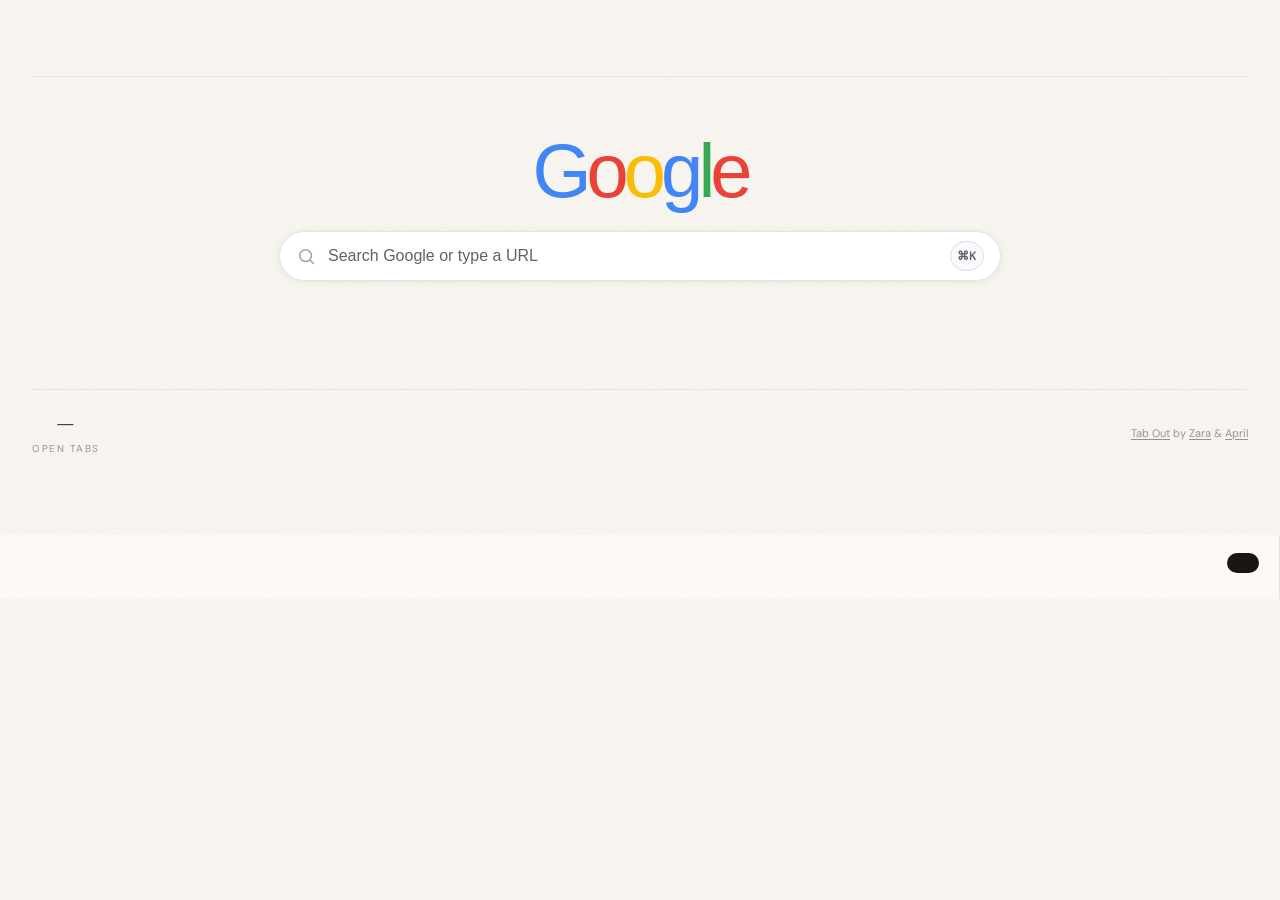
==== commit b051d129: "修复书签栏文件夹点击跳转错误问题 修复书签栏文件夹点击跳转错误问题" ====
--- a/extension/index.html
+++ b/extension/index.html
@@ -143,7 +143,7 @@
       </div>
     </div>
     <div class="last-refresh">
-      <span style="color: var(--muted); font-size: 11px;"><a href="https://github.com/zarazhangrui/tab-out" target="_top" style="color: var(--muted); text-decoration: underline; text-underline-offset: 2px;">Tab Out</a> by <a href="https://x.com/zarazhangrui" target="_top" style="color: var(--muted); text-decoration: underline; text-underline-offset: 2px;">Zara</a></span>
+      <span style="color: var(--muted); font-size: 11px;"><a href="https://github.com/AprilYou886/tab-out" target="_top" style="color: var(--muted); text-decoration: underline; text-underline-offset: 2px;">Tab Out</a> by <a href="https://x.com/zarazhangrui" target="_top" style="color: var(--muted); text-decoration: underline; text-underline-offset: 2px;">Zara</a> &amp; <a href="https://x.com/AprilYou886" target="_top" style="color: var(--muted); text-decoration: underline; text-underline-offset: 2px;">April</a></span>
     </div>
   </footer>
 
--- a/extension/style.css
+++ b/extension/style.css
@@ -553,6 +553,7 @@
   width: 100%;
   min-width: 0;
   padding: 7px 8px;
+  padding-left: calc(8px + var(--bookmark-depth, 0) * 14px);
   border-radius: 6px;
   border: none;
   background: transparent;
@@ -568,6 +569,23 @@
 
 .bookmark-pill.folder {
   font-family: 'DM Sans', sans-serif;
+}
+
+.bookmark-folder-chevron {
+  width: 12px;
+  height: 12px;
+  color: var(--muted);
+  flex-shrink: 0;
+  transition: transform 0.15s ease;
+}
+
+.bookmark-folder-chevron svg {
+  width: 12px;
+  height: 12px;
+}
+
+.bookmark-pill.folder.expanded .bookmark-folder-chevron {
+  transform: rotate(90deg);
 }
 
 .bookmark-favicon,
@@ -1522,6 +1540,7 @@
     max-width: 100%;
     border-radius: 999px;
     padding: 10px 14px;
+    padding-left: 10px;
     background: linear-gradient(180deg, rgba(255,255,255,0.95), rgba(248,245,240,0.92));
   }
   .bookmark-pill:hover {
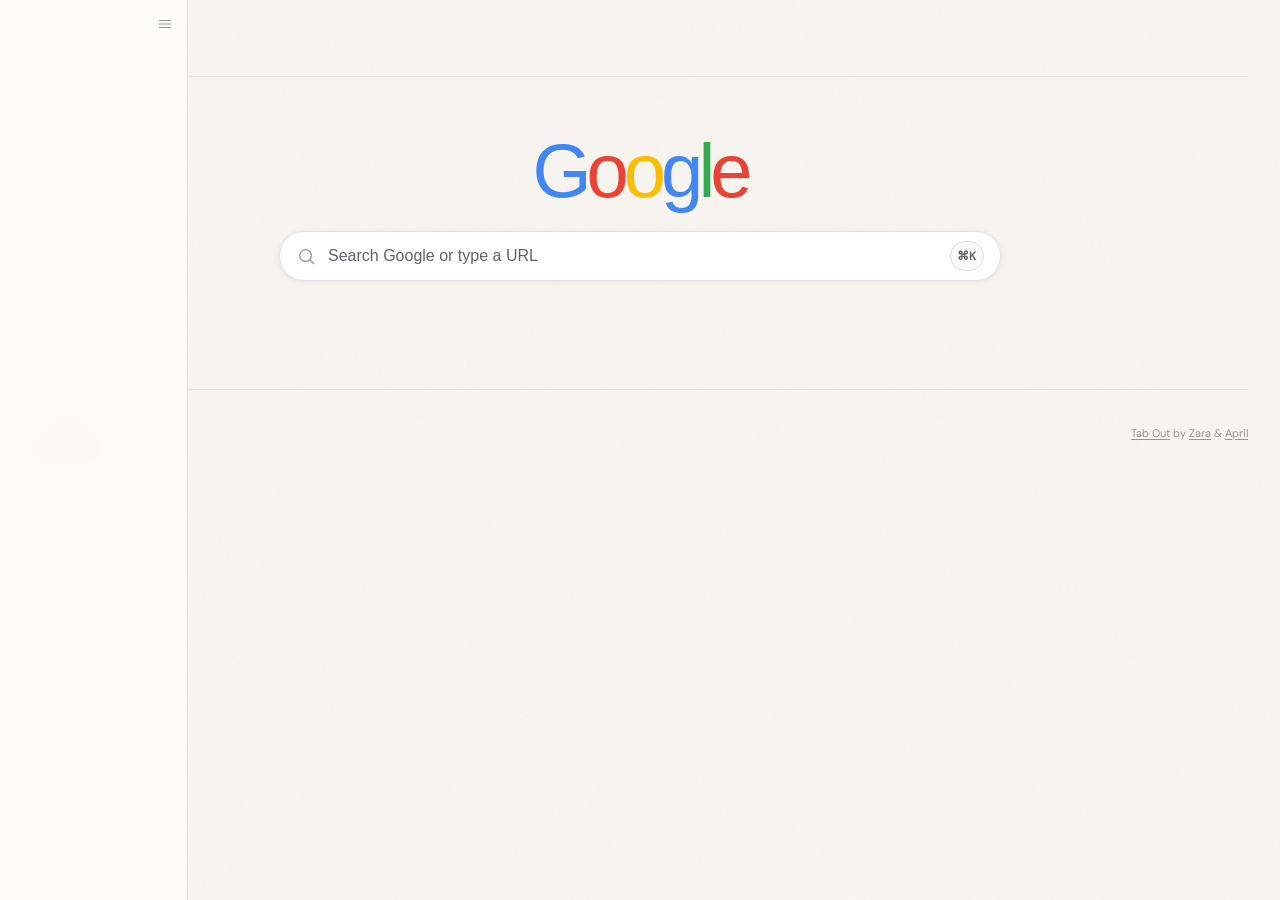
==== commit 5fa926df: "书签栏宽度支持调节 书签栏宽度支持调节" ====
--- a/extension/index.html
+++ b/extension/index.html
@@ -162,6 +162,7 @@
   <p class="bookmarks-empty" id="bookmarksEmpty" style="display:none">
     No bookmarks on your bookmarks bar yet.
   </p>
+  <div class="bookmarks-resize-handle" id="bookmarksResizeHandle" aria-hidden="true"></div>
 </section>
 
 <!-- ================================================================
--- a/extension/style.css
+++ b/extension/style.css
@@ -501,6 +501,7 @@
   z-index: 5;
   display: flex;
   flex-direction: column;
+  min-width: 188px;
 }
 
 .bookmarks-more {
@@ -613,6 +614,31 @@
   font-size: 13px;
   color: var(--muted);
   font-style: italic;
+}
+
+.bookmarks-resize-handle {
+  position: absolute;
+  top: 0;
+  right: -3px;
+  width: 6px;
+  height: 100%;
+  cursor: col-resize;
+  background: transparent;
+}
+
+.bookmarks-resize-handle::after {
+  content: '';
+  position: absolute;
+  top: 0;
+  right: 2px;
+  width: 1px;
+  height: 100%;
+  background: rgba(232, 226, 218, 0.95);
+}
+
+body.resizing-bookmarks {
+  cursor: col-resize;
+  user-select: none;
 }
 
 /* ---- Tab cleanup banner ---- */
@@ -1498,63 +1524,6 @@
   }
 }
 
-@media (max-width: 1480px) {
-  .bookmarks-strip {
-    position: static;
-    width: auto;
-    height: auto;
-    max-height: none;
-    overflow: visible;
-    padding: 18px 20px;
-    border-right: 1px solid rgba(232, 226, 218, 0.95);
-  }
-  .bookmarks-strip-header {
-    flex-direction: row;
-    justify-content: space-between;
-    align-items: center;
-    gap: 16px;
-    min-height: 0;
-  }
-  .bookmarks-more {
-    width: auto;
-    height: auto;
-    border-radius: 999px;
-    background: var(--ink);
-    color: var(--paper);
-    padding: 10px 16px;
-  }
-  .bookmarks-more svg {
-    width: 0;
-    height: 0;
-  }
-  .bookmarks-list {
-    display: flex;
-    flex-wrap: wrap;
-    flex-direction: row;
-    max-height: none;
-    overflow: visible;
-    padding-right: 0;
-  }
-  .bookmark-pill {
-    width: auto;
-    max-width: 100%;
-    border-radius: 999px;
-    padding: 10px 14px;
-    padding-left: 10px;
-    background: linear-gradient(180deg, rgba(255,255,255,0.95), rgba(248,245,240,0.92));
-  }
-  .bookmark-pill:hover {
-    background: linear-gradient(180deg, rgba(255,255,255,0.98), rgba(248,245,240,0.96));
-  }
-  .bookmark-favicon,
-  .bookmark-pill-icon {
-    width: 24px;
-    height: 24px;
-  }
-  .bookmark-pill-label {
-    font-size: 13px;
-  }
-}
 
 /* ---- Checklist items ---- */
 .deferred-item {
